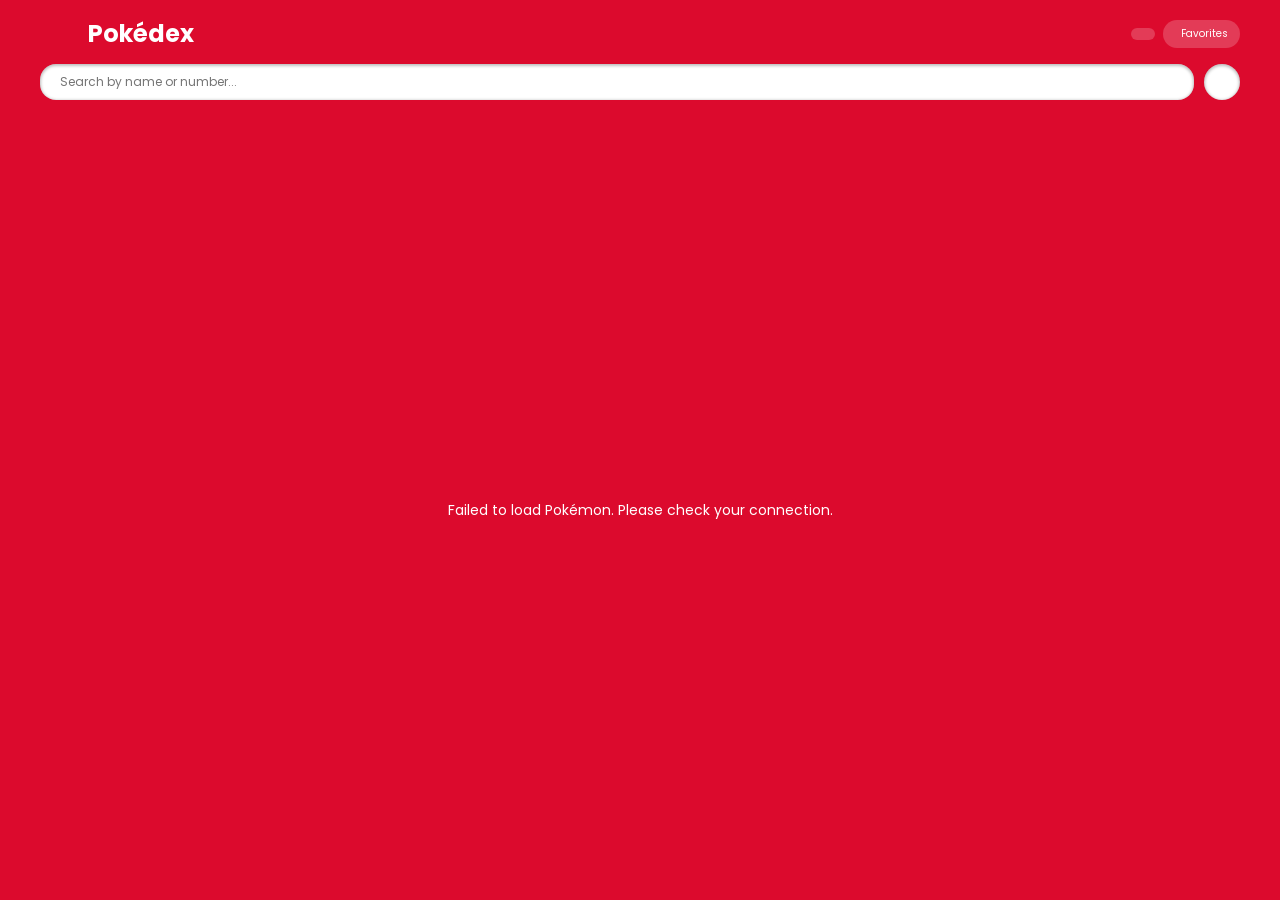
==== index.html @ ee92541a "Initial commit" ====
<!DOCTYPE html>
<html lang="en" data-theme="light">
  <head>
    <meta charset="UTF-8" />
    <meta name="viewport" content="width=device-width, initial-scale=1.0" />
    <title>Pokédex</title>
    <link rel="preconnect" href="https://fonts.googleapis.com" />
    <link href="https://fonts.googleapis.com/css2?family=Poppins:wght@400;700&display=swap" rel="stylesheet" />
    <link rel="stylesheet" href="style.css" />
    <script src="./assets/icons.js" defer></script>
    <script src="./pokemon.js" defer></script>
    <script src="./search.js" defer></script>
  </head>
  <body>
    <main class="main">
      <header class="header home">
        <div class="container">
          <div class="logo-wrapper">
            <span data-icon="pokeball" class="icon-wrap logo-icon"></span>
            <h1>Pokédex</h1>
          </div>
          <div class="header-controls">

            <!-- Dark mode -->
            <button class="theme-toggle" id="theme-toggle" aria-label="Toggle dark mode">
              <span data-icon="moon" class="icon-wrap" id="theme-icon"></span>
            </button>

            <!-- Favorites -->
             
            <button class="fav-toggle" id="fav-toggle" aria-label="Show favorites">
              <span data-icon="heart" class="icon-wrap"></span>
              <span class="fav-label">Favorites</span>
            </button>
          </div>
        </div>
        <div class="container search-container">
          <div class="search-wrap">
            <span data-icon="search" class="search-icon icon-wrap"></span>
            <input
              type="text"
              class="search-input body3-fonts"
              placeholder="Search by name or number..."
              id="search-input"
            />
            <span data-icon="cross" class="search-close-icon icon-wrap" id="search-close-icon"></span>
          </div>
          <div class="sort-wrapper">
            <div class="sort-wrap" id="sort-icon" aria-label="Sort and filter">
              <span data-icon="sorting" class="icon-wrap"></span>
            </div>
            <div class="filter-wrapper" id="filter-wrapper">
              <p class="body2-fonts filter-title">Sort & Filter</p>
              <div class="filter-wrap">
                <p class="filter-section-label">Sort by:</p>
                <div class="filter-row">
                  <input type="radio" id="number" name="sort" value="number" checked />
                  <label for="number" class="body3-fonts">Number</label>
                </div>
                <div class="filter-row">
                  <input type="radio" id="name" name="sort" value="name" />
                  <label for="name" class="body3-fonts">Name A–Z</label>
                </div>
                <div class="filter-row">
                  <input type="radio" id="name-desc" name="sort" value="name-desc" />
                  <label for="name-desc" class="body3-fonts">Name Z–A</label>
                </div>
                <p class="filter-section-label">Filter by type:</p>
                <select id="type-filter" class="type-select body3-fonts">
                  <option value="all">All Types</option>
                  <option value="normal">Normal</option>
                  <option value="fire">Fire</option>
                  <option value="water">Water</option>
                  <option value="electric">Electric</option>
                  <option value="grass">Grass</option>
                  <option value="ice">Ice</option>
                  <option value="fighting">Fighting</option>
                  <option value="poison">Poison</option>
                  <option value="ground">Ground</option>
                  <option value="flying">Flying</option>
                  <option value="psychic">Psychic</option>
                  <option value="bug">Bug</option>
                  <option value="rock">Rock</option>
                  <option value="ghost">Ghost</option>
                  <option value="dragon">Dragon</option>
                  <option value="dark">Dark</option>
                  <option value="steel">Steel</option>
                  <option value="fairy">Fairy</option>
                </select>
              </div>
            </div>
          </div>
        </div>
      </header>

      <!-- Loading spinner -->
      <div id="loading" class="loading-wrapper">
        <div class="pokeball-spinner"></div>
        <p class="body2-fonts">Loading Pokémon...</p>
      </div>

      <section class="pokemon-list" id="pokemon-list" style="display:none">
        <div class="container">
          <div class="list-wrapper" id="list-wrapper"></div>
        </div>
        <p id="not-found-message" class="not-found">No Pokémon found</p>
      </section>
    </main>
  </body>
</html>
---- style.css ----
/* ── Variables ─────────────────────────────────────────────────────────────── */
:root {
  --primary:            #dc0a2d;
  --primary-light:      #ff4d6d;

  --bg:                 #ffffff;
  --bg-secondary:       #efefef;
  --surface:            #ffffff;
  --border:             #e0e0e0;

  --text-dark:          #212121;
  --text-medium:        #666666;
  --text-light:         #ffffff;

  --shadow:             0px 1px 3px 1px rgba(0,0,0,0.2);
  --shadow-hover:       0px 3px 12px 3px rgba(0,0,0,0.2);
  --shadow-inner:       0px 1px 3px 1px rgba(0,0,0,0.25) inset;

  --radius-sm:          8px;
  --radius-md:          12px;
  --radius-lg:          16px;
  --radius-full:        9999px;

  --font:               "Poppins", sans-serif;
  --fw-regular:         400;
  --fw-bold:            700;

  --fs-headline:        24px;
  --fs-body1:           14px;
  --fs-body2:           12px;
  --fs-body3:           10px;
  --fs-caption:         8px;

  --lh-headline:        32px;
  --lh-common:          16px;
  --lh-caption:         12px;

  --transition:         0.2s ease;
}

/* Dark theme overrides */
[data-theme="dark"] {
  --bg:           #1a1a2e;
  --bg-secondary: #16213e;
  --surface:      #0f3460;
  --border:       #2a2a4a;
  --text-dark:    #e0e0e0;
  --text-medium:  #a0a0b0;
  --shadow:       0px 1px 3px 1px rgba(0,0,0,0.5);
  --shadow-inner: 0px 1px 3px 1px rgba(0,0,0,0.6) inset;
}

/* ── Reset ─────────────────────────────────────────────────────────────────── */
*, *::before, *::after { box-sizing: border-box; margin: 0; padding: 0; }

body {
  font-family: var(--font);
  background-color: var(--bg);
  color: var(--text-dark);
  min-height: 100vh;
  transition: background-color var(--transition), color var(--transition);
}

input:focus-visible { outline: 0; }
button { cursor: pointer; border: none; background: none; }

/* ── Typography ────────────────────────────────────────────────────────────── */
h1 { font-size: var(--fs-headline); line-height: var(--lh-headline); }
.body1-fonts { font-size: var(--fs-body1); line-height: var(--lh-common); }
.body2-fonts { font-size: var(--fs-body2); line-height: var(--lh-common); }
.body3-fonts { font-size: var(--fs-body3); line-height: var(--lh-common); }
.caption-fonts { font-size: var(--fs-caption); line-height: var(--lh-caption); }

/* ── Layout ────────────────────────────────────────────────────────────────── */
.main {
  min-height: 100vh;
  display: flex;
  flex-direction: column;
  align-items: center;
  background-color: var(--primary);
  transition: background-color var(--transition);
}

.container {
  width: 100%;
  padding: 0 1rem;
}

/* ── Header ────────────────────────────────────────────────────────────────── */
.header.home {
  width: 100%;
  padding: 1rem 1.5rem 0.5rem;
  display: flex;
  flex-direction: column;
  align-items: stretch;
  gap: 0.75rem;
}

.header.home .container {
  display: flex;
  align-items: center;
  justify-content: space-between;
}

.logo-wrapper {
  display: flex;
  align-items: center;
  gap: 12px;
}

.logo-wrapper h1 { color: var(--text-light); }

.logo-icon { width: 36px; height: 36px; }

.header-controls {
  display: flex;
  align-items: center;
  gap: 8px;
}

.theme-toggle,
.fav-toggle {
  display: flex;
  align-items: center;
  gap: 6px;
  background: rgba(255,255,255,0.2);
  border-radius: var(--radius-full);
  padding: 6px 12px;
  color: white;
  font-size: var(--fs-body3);
  font-family: var(--font);
  transition: background var(--transition);
}

.theme-toggle:hover,
.fav-toggle:hover { background: rgba(255,255,255,0.35); }

.fav-toggle.active { background: rgba(255,255,255,0.9); color: var(--primary); }
.fav-toggle.active svg { stroke: var(--primary); fill: var(--primary); }

.theme-toggle svg,
.fav-toggle svg { stroke: white; }
.fav-toggle.active svg { stroke: var(--primary); }

/* ── Search bar ────────────────────────────────────────────────────────────── */
.search-container {
  display: flex;
  align-items: center;
  gap: 10px;
  padding-bottom: 0.75rem;
}

.search-wrap {
  flex: 1;
  display: flex;
  align-items: center;
  gap: 8px;
  background: var(--surface);
  border-radius: var(--radius-lg);
  box-shadow: var(--shadow-inner);
  height: 36px;
  padding: 0 12px;
  position: relative;
  transition: background var(--transition);
}

.search-wrap input {
  flex: 1;
  border: none;
  background: transparent;
  font-family: var(--font);
  font-size: var(--fs-body2);
  color: var(--text-dark);
}

.search-icon { flex-shrink: 0; }

.search-close-icon {
  display: none;
  cursor: pointer;
  flex-shrink: 0;
}

/* ── Sort / Filter ─────────────────────────────────────────────────────────── */
.sort-wrapper { position: relative; }

.sort-wrap {
  width: 36px;
  height: 36px;
  background: var(--surface);
  border-radius: var(--radius-full);
  box-shadow: var(--shadow-inner);
  display: flex;
  align-items: center;
  justify-content: center;
  cursor: pointer;
  transition: background var(--transition);
}

.sort-wrap svg { stroke: var(--primary); }

.filter-wrapper {
  display: none;
  position: absolute;
  right: 0;
  top: calc(100% + 8px);
  background: var(--primary);
  border-radius: var(--radius-md);
  padding: 4px;
  min-width: 180px;
  box-shadow: var(--shadow-hover);
  z-index: 1000;
}

.filter-wrapper-open { display: block; }

.filter-title {
  color: white;
  font-weight: var(--fw-bold);
  padding: 12px 16px 8px;
}

.filter-wrap {
  background: var(--surface);
  border-radius: var(--radius-sm);
  padding: 12px 16px;
  display: flex;
  flex-direction: column;
  gap: 8px;
  transition: background var(--transition);
}

.filter-section-label {
  font-size: var(--fs-body3);
  font-weight: var(--fw-bold);
  color: var(--text-medium);
  margin-top: 4px;
}

.filter-row {
  display: flex;
  align-items: center;
  gap: 8px;
}

.filter-row input { accent-color: var(--primary); }
.filter-row label { font-size: var(--fs-body3); color: var(--text-dark); }

.type-select {
  width: 100%;
  padding: 4px 8px;
  border-radius: var(--radius-sm);
  border: 1px solid var(--border);
  background: var(--bg-secondary);
  color: var(--text-dark);
  font-family: var(--font);
  font-size: var(--fs-body3);
}

/* ── Loading spinner ───────────────────────────────────────────────────────── */
.loading-wrapper {
  flex: 1;
  display: flex;
  flex-direction: column;
  align-items: center;
  justify-content: center;
  gap: 16px;
  color: white;
}

.pokeball-spinner {
  width: 60px;
  height: 60px;
  border-radius: 50%;
  background: linear-gradient(to bottom, white 50%, var(--primary) 50%);
  border: 4px solid white;
  position: relative;
  animation: spin 1s linear infinite;
}

.pokeball-spinner::before {
  content: "";
  position: absolute;
  width: 14px;
  height: 14px;
  background: white;
  border-radius: 50%;
  border: 3px solid var(--primary);
  top: 50%;
  left: 50%;
  transform: translate(-50%, -50%);
  z-index: 1;
}

.pokeball-spinner::after {
  content: "";
  position: absolute;
  width: 100%;
  height: 4px;
  background: white;
  top: 50%;
  left: 0;
  transform: translateY(-50%);
}

@keyframes spin { to { transform: rotate(360deg); } }

.error-msg {
  color: white;
  font-size: var(--fs-body1);
  text-align: center;
  padding: 2rem;
}

/* ── Pokémon list ──────────────────────────────────────────────────────────── */
.pokemon-list {
  width: 100%;
  flex: 1;
  background: var(--bg);
  border-radius: var(--radius-md) var(--radius-md) 0 0;
  overflow-y: auto;
  padding: 1rem 1.5rem;
  transition: background var(--transition);
}

.list-wrapper {
  display: flex;
  flex-wrap: wrap;
  justify-content: center;
  gap: 12px;
  width: 100%;
  margin: 0 auto;
}

/* ── Pokémon card ──────────────────────────────────────────────────────────── */
.list-item {
  width: 140px;
  background: var(--surface);
  border-radius: var(--radius-sm);
  box-shadow: var(--shadow);
  cursor: pointer;
  transition: transform var(--transition), box-shadow var(--transition), background var(--transition);
  position: relative;
  overflow: hidden;
}

.list-item:hover {
  transform: translateY(-4px);
  box-shadow: var(--shadow-hover);
}

.list-item .number-wrap {
  display: flex;
  justify-content: space-between;
  align-items: center;
  padding: 4px 8px 0;
  color: var(--text-medium);
}

.list-item .img-wrap {
  width: 80px;
  height: 80px;
  margin: 4px auto;
}

.list-item .img-wrap img {
  width: 100%;
  height: 100%;
  object-fit: contain;
}

.list-item .name-wrap {
  background: var(--bg-secondary);
  border-radius: 0 0 var(--radius-sm) var(--radius-sm);
  padding: 20px 8px 6px;
  margin-top: -14px;
  text-align: center;
  transition: background var(--transition);
}

.list-item .name-wrap p {
  text-transform: capitalize;
  color: var(--text-dark);
}

/* Favorite button on card */
.fav-btn {
  background: none;
  border: none;
  padding: 2px;
  cursor: pointer;
  line-height: 0;
}

.fav-btn svg {
  fill: none;
  stroke: var(--text-medium);
  transition: fill var(--transition), stroke var(--transition);
}

.fav-btn.active svg {
  fill: #e74c3c;
  stroke: #e74c3c;
}

/* ── Not found ─────────────────────────────────────────────────────────────── */
.not-found {
  display: none;
  text-align: center;
  padding: 3rem;
  font-size: var(--fs-body1);
  color: var(--text-medium);
}

/* ── Detail page ───────────────────────────────────────────────────────────── */
.detail-main.main {
  min-height: 100vh;
  height: auto;
  background-color: transparent;
  position: relative;
}

.detail-main .header {
  padding: 20px 20px 24px;
  position: relative;
  z-index: 2;
  width: 100%;
}

.detail-main .header-wrapper {
  display: flex;
  align-items: center;
  justify-content: space-between;
  gap: 15px;
}

.detail-main .header-wrap {
  display: flex;
  align-items: center;
  gap: 8px;
}

.detail-main .back-btn-wrap { max-height: 32px; }

.detail-main .back-btn-wrap svg,
.detail-main .header-wrapper p,
.detail-main .header-wrapper h1 {
  stroke: white;
  color: white;
}

.detail-main .pokemon-id-wrap p { font-weight: var(--fw-bold); }

.featured-img {
  position: relative;
  display: flex;
  justify-content: center;
  align-items: center;
  padding: 0 3rem;
}

.detail-img-wrapper {
  width: 200px;
  height: 200px;
  position: relative;
  z-index: 3;
}

.detail-img-wrapper img { width: 100%; height: 100%; object-fit: contain; }

.featured-img a.arrow {
  position: absolute;
  top: 50%;
  transform: translateY(-50%);
  z-index: 999;
  display: inline-flex;
}

.featured-img a.arrow.left-arrow  { left: 0; }
.featured-img a.arrow.right-arrow { right: 0; }
.featured-img a.arrow.hidden      { display: none; }

.detail-card-detail-wrapper {
  background: var(--surface);
  border-radius: var(--radius-sm);
  box-shadow: var(--shadow-inner);
  padding: 56px 20px 20px;
  margin-top: -50px;
  display: flex;
  flex-direction: column;
  gap: 8px;
  position: relative;
  z-index: 2;
  width: 100%;
  transition: background var(--transition);
}

.power-wrapper {
  display: flex;
  justify-content: center;
  flex-wrap: wrap;
  gap: 16px;
}

.power-wrapper > p {
  border-radius: 10px;
  padding: 2px 8px;
  font-weight: var(--fw-bold);
  color: white;
  text-transform: capitalize;
}

.about-text {
  font-weight: var(--fw-bold);
  text-align: center;
  color: var(--text-dark);
}

.pokemon-detail-wrapper {
  display: flex;
  align-items: flex-end;
  min-height: 76px;
}

.pokemon-detail-wrap {
  flex: 1;
  text-align: center;
  position: relative;
}

.pokemon-detail-wrap::before {
  content: "";
  background: var(--border);
  width: 1px;
  height: 100%;
  position: absolute;
  right: 0;
  top: 0;
}

.pokemon-detail-wrap:last-child::before { display: none; }

.pokemon-detail {
  display: flex;
  justify-content: center;
  align-items: center;
  padding: 8px 20px;
  gap: 8px;
}

.pokemon-detail.move {
  flex-direction: column;
  gap: 0;
  padding: 8px 5px;
}

.pokemon-detail.move p {
  text-transform: capitalize;
  word-break: break-all;
  color: var(--text-dark);
}

.pokemon-detail-wrap > .caption-fonts { color: var(--text-medium); }

.pokemon-detail-wrap .straighten svg { transform: rotate(90deg); }

.pokemon-description {
  color: var(--text-dark);
  text-align: center;
  line-height: 1.6;
}

.stats-wrapper {
  display: flex;
  flex-direction: column;
  gap: 6px;
  width: 100%;
  max-width: 320px;
  margin: 0 auto;
}

.stats-wrap {
  display: flex;
  align-items: center;
  gap: 4px;
}

.stats-wrap p {
  color: var(--text-dark);
  min-width: 19px;
}

.stats-wrap p.stats {
  text-align: right;
  padding-right: 8px;
  min-width: 35px;
  border-right: 1px solid var(--border);
  font-weight: var(--fw-bold);
}

.stats-wrap .progress-bar {
  flex: 1;
  border-radius: 4px;
  height: 4px;
}

.stats-wrap .progress-bar::-webkit-progress-bar  { border-radius: 4px; }
.stats-wrap .progress-bar::-webkit-progress-value { border-radius: 4px; }

.detail-bg {
  position: absolute;
  z-index: 1;
  right: 8px;
  top: 8px;
  opacity: 0.1;
  width: 200px;
  height: 200px;
}

/* ── Icon utility ──────────────────────────────────────────────────────────── */
.icon-wrap {
  display: inline-flex;
  align-items: center;
  justify-content: center;
}

/* ── Responsive ────────────────────────────────────────────────────────────── */

/* Tablet */
@media (max-width: 768px) {
  .list-item { width: 120px; }
  .list-item .img-wrap { width: 68px; height: 68px; }
  .detail-img-wrapper { width: 160px; height: 160px; }
}

/* Mobile */
@media (max-width: 480px) {
  .header.home { padding: 0.75rem 0.75rem 0.5rem; }

  .logo-wrapper h1 { font-size: 18px; }

  .fav-label { display: none; }

  .theme-toggle,
  .fav-toggle { padding: 6px 8px; }

  .list-item { width: calc(50% - 10px); max-width: 160px; }

  .detail-img-wrapper { width: 140px; height: 140px; }

  .pokemon-detail { padding: 8px 8px; }

  .detail-card-detail-wrapper { padding: 48px 12px 16px; }
}

/* Large screens */
@media (min-width: 1200px) {
  .list-item { width: 160px; height: auto; }
  .list-item .img-wrap { width: 100px; height: 100px; }
}
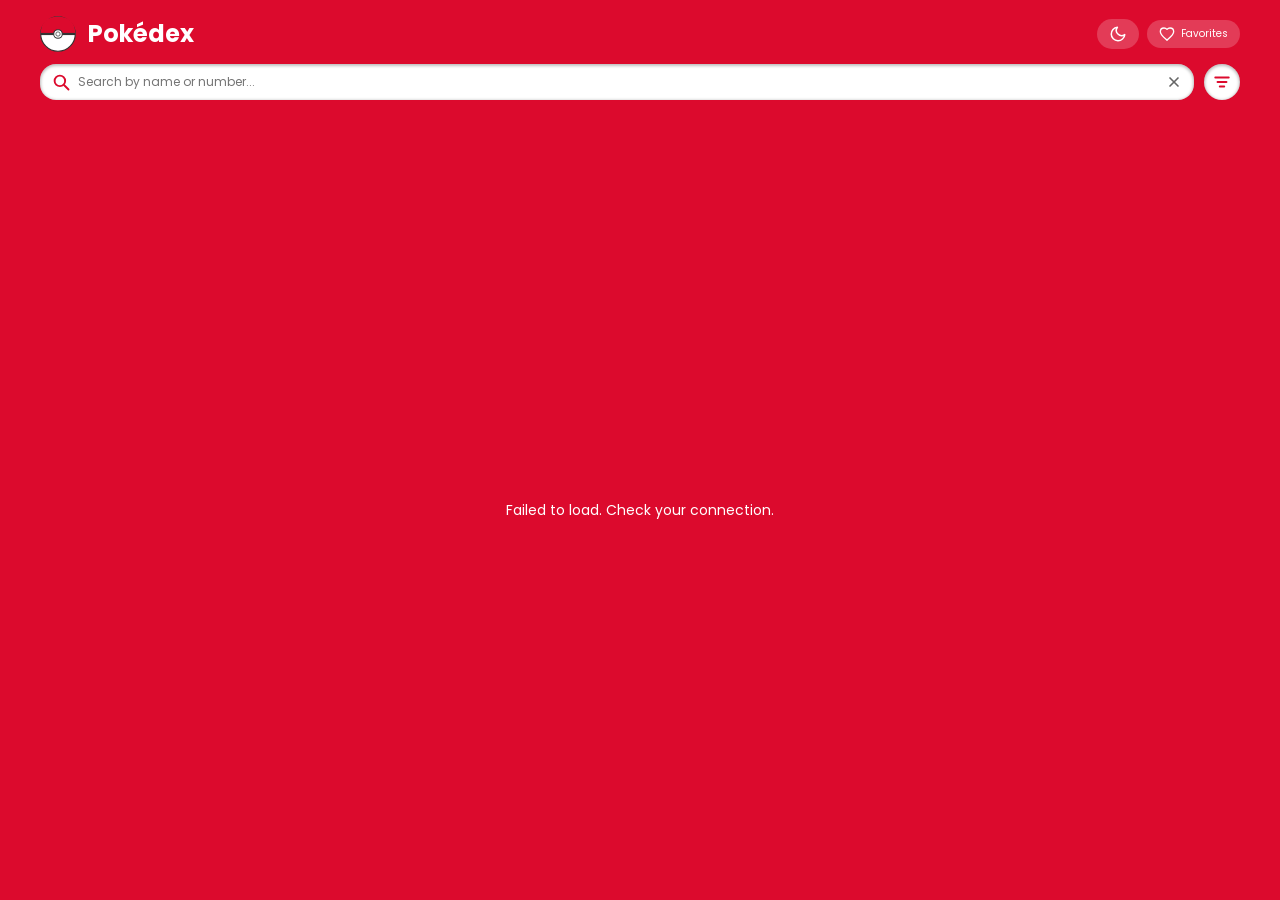
==== commit 8db6b5ef: "Edit Structure" ====
--- a/index.html
+++ b/index.html
@@ -7,7 +7,11 @@
     <link rel="preconnect" href="https://fonts.googleapis.com" />
     <link href="https://fonts.googleapis.com/css2?family=Poppins:wght@400;700&display=swap" rel="stylesheet" />
     <link rel="stylesheet" href="style.css" />
-    <script src="./assets/icons.js" defer></script>
+    <script>
+      const savedTheme = localStorage.getItem("pokeTheme") || "light";
+      document.documentElement.setAttribute("data-theme", savedTheme);
+    </script>
+    <script src="./icons.js" defer></script>
     <script src="./pokemon.js" defer></script>
     <script src="./search.js" defer></script>
   </head>
@@ -20,14 +24,9 @@
             <h1>Pokédex</h1>
           </div>
           <div class="header-controls">
-
-            <!-- Dark mode -->
             <button class="theme-toggle" id="theme-toggle" aria-label="Toggle dark mode">
               <span data-icon="moon" class="icon-wrap" id="theme-icon"></span>
             </button>
-
-            <!-- Favorites -->
-             
             <button class="fav-toggle" id="fav-toggle" aria-label="Show favorites">
               <span data-icon="heart" class="icon-wrap"></span>
               <span class="fav-label">Favorites</span>
@@ -93,7 +92,6 @@
         </div>
       </header>
 
-      <!-- Loading spinner -->
       <div id="loading" class="loading-wrapper">
         <div class="pokeball-spinner"></div>
         <p class="body2-fonts">Loading Pokémon...</p>
--- a/style.css
+++ b/style.css
@@ -1,48 +1,38 @@
-/* ── Variables ─────────────────────────────────────────────────────────────── */
 :root {
   --primary:            #dc0a2d;
   --primary-light:      #ff4d6d;
-
   --bg:                 #ffffff;
   --bg-secondary:       #efefef;
   --surface:            #ffffff;
   --border:             #e0e0e0;
-
   --text-dark:          #212121;
   --text-medium:        #666666;
   --text-light:         #ffffff;
-
   --shadow:             0px 1px 3px 1px rgba(0,0,0,0.2);
   --shadow-hover:       0px 3px 12px 3px rgba(0,0,0,0.2);
   --shadow-inner:       0px 1px 3px 1px rgba(0,0,0,0.25) inset;
-
   --radius-sm:          8px;
   --radius-md:          12px;
   --radius-lg:          16px;
   --radius-full:        9999px;
-
   --font:               "Poppins", sans-serif;
   --fw-regular:         400;
   --fw-bold:            700;
-
   --fs-headline:        24px;
   --fs-body1:           14px;
   --fs-body2:           12px;
   --fs-body3:           10px;
   --fs-caption:         8px;
-
   --lh-headline:        32px;
   --lh-common:          16px;
   --lh-caption:         12px;
-
   --transition:         0.2s ease;
 }
 
-/* Dark theme overrides */
 [data-theme="dark"] {
   --bg:           #1a1a2e;
   --bg-secondary: #16213e;
-  --surface:      #0f3460;
+  --surface:      #1e2a45;
   --border:       #2a2a4a;
   --text-dark:    #e0e0e0;
   --text-medium:  #a0a0b0;
@@ -50,8 +40,31 @@
   --shadow-inner: 0px 1px 3px 1px rgba(0,0,0,0.6) inset;
 }
 
-/* ── Reset ─────────────────────────────────────────────────────────────────── */
+[data-theme="dark"] .main { background-color: #0d0d1a; }
+[data-theme="dark"] .search-wrap { background: #1e2a45; }
+[data-theme="dark"] .search-wrap input { color: #e0e0e0; }
+[data-theme="dark"] .search-wrap input::placeholder { color: #a0a0b0; }
+[data-theme="dark"] .sort-wrap { background: #1e2a45; }
+[data-theme="dark"] .filter-wrap { background: #1e2a45; }
+[data-theme="dark"] .filter-row label { color: #e0e0e0; }
+[data-theme="dark"] .type-select { background: #16213e; color: #e0e0e0; border-color: #2a2a4a; }
+[data-theme="dark"] .pokemon-list { background: #1a1a2e; }
+[data-theme="dark"] .list-item { background: #1e2a45; }
+[data-theme="dark"] .list-item .name-wrap { background: #16213e; }
+[data-theme="dark"] .list-item .name-wrap p { color: #e0e0e0; }
+[data-theme="dark"] .detail-card-detail-wrapper { background: #1e2a45; }
+[data-theme="dark"] .about-text,
+[data-theme="dark"] .pokemon-description,
+[data-theme="dark"] .pokemon-detail.move p,
+[data-theme="dark"] .stats-wrap p { color: #e0e0e0; }
+[data-theme="dark"] .pokemon-detail-wrap::before { background: #2a2a4a; }
+[data-theme="dark"] .stats-wrap p.stats { border-right-color: #2a2a4a; }
+
 *, *::before, *::after { box-sizing: border-box; margin: 0; padding: 0; }
+
+html {
+  transition: background-color 0.2s ease, color 0.2s ease;
+}
 
 body {
   font-family: var(--font);
@@ -64,14 +77,12 @@
 input:focus-visible { outline: 0; }
 button { cursor: pointer; border: none; background: none; }
 
-/* ── Typography ────────────────────────────────────────────────────────────── */
 h1 { font-size: var(--fs-headline); line-height: var(--lh-headline); }
 .body1-fonts { font-size: var(--fs-body1); line-height: var(--lh-common); }
 .body2-fonts { font-size: var(--fs-body2); line-height: var(--lh-common); }
 .body3-fonts { font-size: var(--fs-body3); line-height: var(--lh-common); }
 .caption-fonts { font-size: var(--fs-caption); line-height: var(--lh-caption); }
 
-/* ── Layout ────────────────────────────────────────────────────────────────── */
 .main {
   min-height: 100vh;
   display: flex;
@@ -86,7 +97,6 @@
   padding: 0 1rem;
 }
 
-/* ── Header ────────────────────────────────────────────────────────────────── */
 .header.home {
   width: 100%;
   padding: 1rem 1.5rem 0.5rem;
@@ -109,7 +119,6 @@
 }
 
 .logo-wrapper h1 { color: var(--text-light); }
-
 .logo-icon { width: 36px; height: 36px; }
 
 .header-controls {
@@ -137,12 +146,9 @@
 
 .fav-toggle.active { background: rgba(255,255,255,0.9); color: var(--primary); }
 .fav-toggle.active svg { stroke: var(--primary); fill: var(--primary); }
-
-.theme-toggle svg,
-.fav-toggle svg { stroke: white; }
+.theme-toggle svg, .fav-toggle svg { stroke: white; }
 .fav-toggle.active svg { stroke: var(--primary); }
 
-/* ── Search bar ────────────────────────────────────────────────────────────── */
 .search-container {
   display: flex;
   align-items: center;
@@ -181,7 +187,6 @@
   flex-shrink: 0;
 }
 
-/* ── Sort / Filter ─────────────────────────────────────────────────────────── */
 .sort-wrapper { position: relative; }
 
 .sort-wrap {
@@ -257,7 +262,6 @@
   font-size: var(--fs-body3);
 }
 
-/* ── Loading spinner ───────────────────────────────────────────────────────── */
 .loading-wrapper {
   flex: 1;
   display: flex;
@@ -312,7 +316,6 @@
   padding: 2rem;
 }
 
-/* ── Pokémon list ──────────────────────────────────────────────────────────── */
 .pokemon-list {
   width: 100%;
   flex: 1;
@@ -332,7 +335,6 @@
   margin: 0 auto;
 }
 
-/* ── Pokémon card ──────────────────────────────────────────────────────────── */
 .list-item {
   width: 140px;
   background: var(--surface);
@@ -383,7 +385,6 @@
   color: var(--text-dark);
 }
 
-/* Favorite button on card */
 .fav-btn {
   background: none;
   border: none;
@@ -403,7 +404,6 @@
   stroke: #e74c3c;
 }
 
-/* ── Not found ─────────────────────────────────────────────────────────────── */
 .not-found {
   display: none;
   text-align: center;
@@ -412,7 +412,6 @@
   color: var(--text-medium);
 }
 
-/* ── Detail page ───────────────────────────────────────────────────────────── */
 .detail-main.main {
   min-height: 100vh;
   height: auto;
@@ -432,6 +431,20 @@
   align-items: center;
   justify-content: space-between;
   gap: 15px;
+  position: relative;
+}
+
+.detail-main .name-wrap {
+  position: absolute;
+  left: 50%;
+  transform: translateX(-50%);
+  text-align: center;
+}
+
+.detail-main .name-wrap .name {
+  color: white;
+  text-transform: capitalize;
+  white-space: nowrap;
 }
 
 .detail-main .header-wrap {
@@ -561,7 +574,6 @@
 }
 
 .pokemon-detail-wrap > .caption-fonts { color: var(--text-medium); }
-
 .pokemon-detail-wrap .straighten svg { transform: rotate(90deg); }
 
 .pokemon-description {
@@ -617,43 +629,29 @@
   height: 200px;
 }
 
-/* ── Icon utility ──────────────────────────────────────────────────────────── */
 .icon-wrap {
   display: inline-flex;
   align-items: center;
   justify-content: center;
 }
 
-/* ── Responsive ────────────────────────────────────────────────────────────── */
-
-/* Tablet */
 @media (max-width: 768px) {
   .list-item { width: 120px; }
   .list-item .img-wrap { width: 68px; height: 68px; }
   .detail-img-wrapper { width: 160px; height: 160px; }
 }
 
-/* Mobile */
 @media (max-width: 480px) {
   .header.home { padding: 0.75rem 0.75rem 0.5rem; }
-
   .logo-wrapper h1 { font-size: 18px; }
-
   .fav-label { display: none; }
-
-  .theme-toggle,
-  .fav-toggle { padding: 6px 8px; }
-
+  .theme-toggle, .fav-toggle { padding: 6px 8px; }
   .list-item { width: calc(50% - 10px); max-width: 160px; }
-
   .detail-img-wrapper { width: 140px; height: 140px; }
-
   .pokemon-detail { padding: 8px 8px; }
-
   .detail-card-detail-wrapper { padding: 48px 12px 16px; }
 }
 
-/* Large screens */
 @media (min-width: 1200px) {
   .list-item { width: 160px; height: auto; }
   .list-item .img-wrap { width: 100px; height: 100px; }
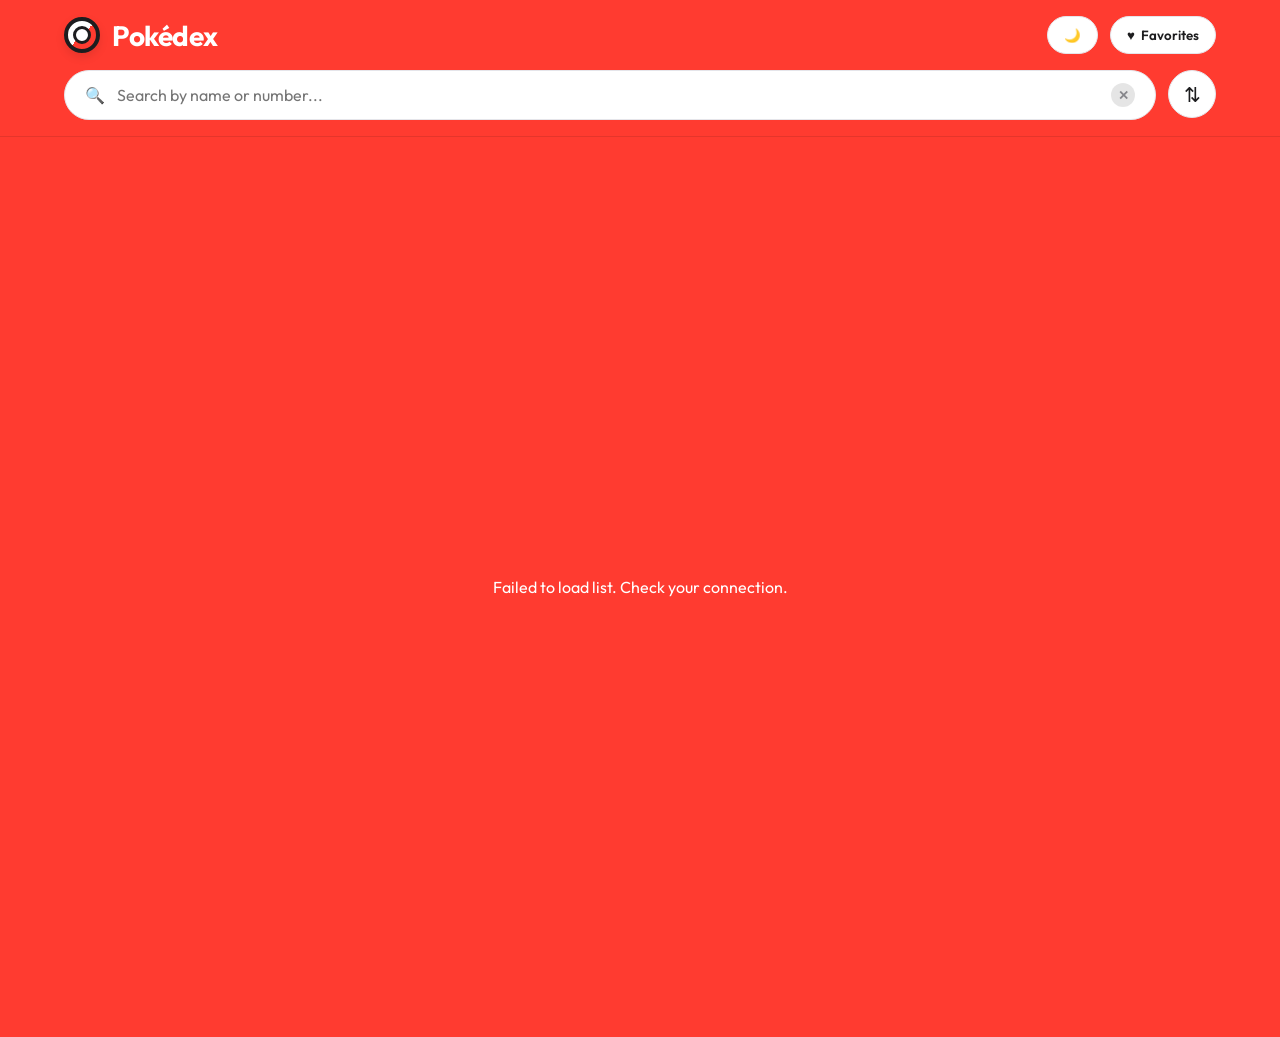
==== commit 23b2dba2: "Final Changes" ====
--- a/index.html
+++ b/index.html
@@ -1,108 +1,104 @@
 <!DOCTYPE html>
 <html lang="en" data-theme="light">
-  <head>
-    <meta charset="UTF-8" />
-    <meta name="viewport" content="width=device-width, initial-scale=1.0" />
-    <title>Pokédex</title>
-    <link rel="preconnect" href="https://fonts.googleapis.com" />
-    <link href="https://fonts.googleapis.com/css2?family=Poppins:wght@400;700&display=swap" rel="stylesheet" />
-    <link rel="stylesheet" href="style.css" />
-    <script>
-      const savedTheme = localStorage.getItem("pokeTheme") || "light";
-      document.documentElement.setAttribute("data-theme", savedTheme);
-    </script>
-    <script src="./icons.js" defer></script>
-    <script src="./pokemon.js" defer></script>
-    <script src="./search.js" defer></script>
-  </head>
-  <body>
-    <main class="main">
-      <header class="header home">
-        <div class="container">
-          <div class="logo-wrapper">
-            <span data-icon="pokeball" class="icon-wrap logo-icon"></span>
-            <h1>Pokédex</h1>
-          </div>
-          <div class="header-controls">
-            <button class="theme-toggle" id="theme-toggle" aria-label="Toggle dark mode">
-              <span data-icon="moon" class="icon-wrap" id="theme-icon"></span>
-            </button>
-            <button class="fav-toggle" id="fav-toggle" aria-label="Show favorites">
-              <span data-icon="heart" class="icon-wrap"></span>
-              <span class="fav-label">Favorites</span>
-            </button>
-          </div>
+<head>
+  <meta charset="UTF-8">
+  <meta name="viewport" content="width=device-width, initial-scale=1.0">
+  <meta name="description" content="Explore the ultimate premium Pokédex built with Vanilla HTML, CSS, and JS. Discover your favorite Pokémon today!">
+  <title>Pokédex Explorer</title>
+  <link href="https://fonts.googleapis.com/css2?family=Poppins:wght@400;700&display=swap" rel="stylesheet">
+  <link rel="stylesheet" href="style.css">
+  <script>
+    const saved = localStorage.getItem("pokeTheme") || "light";
+    document.documentElement.setAttribute("data-theme", saved);
+  </script>
+</head>
+<body>
+
+  <header>
+    <div class="top-row">
+      <div class="logo-wrapper">
+        <div class="pokeball-logo"></div>
+        <h1>Pokédex</h1>
+      </div>
+      <div class="header-buttons">
+        <button class="theme-btn" id="theme-toggle">
+          <span id="theme-icon">🌙</span>
+        </button>
+        <button class="fav-btn-header" id="fav-toggle">
+          ♥ <span class="fav-label">Favorites</span>
+        </button>
+      </div>
+    </div>
+
+    <div class="search-row" style="position: relative;">
+      <div class="search-wrap">
+        <span>🔍</span>
+        <input type="text" placeholder="Search by name or number..." id="search-input">
+        <button class="clear-btn" id="search-clear-icon">✕</button>
+      </div>
+      <div class="sort-wrap" id="sort-icon">⇅</div>
+      <div class="filter-panel" id="filter-wrapper">
+        <p>Sort & Filter</p>
+        <div class="radio-row">
+          <input type="radio" id="number" name="sort" value="number" checked>
+          <label for="number">Number Ascending</label>
         </div>
-        <div class="container search-container">
-          <div class="search-wrap">
-            <span data-icon="search" class="search-icon icon-wrap"></span>
-            <input
-              type="text"
-              class="search-input body3-fonts"
-              placeholder="Search by name or number..."
-              id="search-input"
-            />
-            <span data-icon="cross" class="search-close-icon icon-wrap" id="search-close-icon"></span>
-          </div>
-          <div class="sort-wrapper">
-            <div class="sort-wrap" id="sort-icon" aria-label="Sort and filter">
-              <span data-icon="sorting" class="icon-wrap"></span>
-            </div>
-            <div class="filter-wrapper" id="filter-wrapper">
-              <p class="body2-fonts filter-title">Sort & Filter</p>
-              <div class="filter-wrap">
-                <p class="filter-section-label">Sort by:</p>
-                <div class="filter-row">
-                  <input type="radio" id="number" name="sort" value="number" checked />
-                  <label for="number" class="body3-fonts">Number</label>
-                </div>
-                <div class="filter-row">
-                  <input type="radio" id="name" name="sort" value="name" />
-                  <label for="name" class="body3-fonts">Name A–Z</label>
-                </div>
-                <div class="filter-row">
-                  <input type="radio" id="name-desc" name="sort" value="name-desc" />
-                  <label for="name-desc" class="body3-fonts">Name Z–A</label>
-                </div>
-                <p class="filter-section-label">Filter by type:</p>
-                <select id="type-filter" class="type-select body3-fonts">
-                  <option value="all">All Types</option>
-                  <option value="normal">Normal</option>
-                  <option value="fire">Fire</option>
-                  <option value="water">Water</option>
-                  <option value="electric">Electric</option>
-                  <option value="grass">Grass</option>
-                  <option value="ice">Ice</option>
-                  <option value="fighting">Fighting</option>
-                  <option value="poison">Poison</option>
-                  <option value="ground">Ground</option>
-                  <option value="flying">Flying</option>
-                  <option value="psychic">Psychic</option>
-                  <option value="bug">Bug</option>
-                  <option value="rock">Rock</option>
-                  <option value="ghost">Ghost</option>
-                  <option value="dragon">Dragon</option>
-                  <option value="dark">Dark</option>
-                  <option value="steel">Steel</option>
-                  <option value="fairy">Fairy</option>
-                </select>
-              </div>
-            </div>
-          </div>
+        <div class="radio-row">
+          <input type="radio" id="name" name="sort" value="name">
+          <label for="name">Name A–Z</label>
         </div>
-      </header>
+        <div class="radio-row">
+          <input type="radio" id="name-desc" name="sort" value="name-desc">
+          <label for="name-desc">Name Z–A</label>
+        </div>
+        <p style="margin-top: 10px;">Filter by type:</p>
+        <select id="type-filter" class="type-select">
+          <option value="all">All Types</option>
+          <option value="normal">Normal</option>
+          <option value="fire">Fire</option>
+          <option value="water">Water</option>
+          <option value="electric">Electric</option>
+          <option value="grass">Grass</option>
+          <option value="ice">Ice</option>
+          <option value="fighting">Fighting</option>
+          <option value="poison">Poison</option>
+          <option value="ground">Ground</option>
+          <option value="flying">Flying</option>
+          <option value="psychic">Psychic</option>
+          <option value="bug">Bug</option>
+          <option value="rock">Rock</option>
+          <option value="ghost">Ghost</option>
+          <option value="dragon">Dragon</option>
+          <option value="dark">Dark</option>
+          <option value="steel">Steel</option>
+          <option value="fairy">Fairy</option>
+        </select>
+      </div>
+    </div>
+  </header>
 
-      <div id="loading" class="loading-wrapper">
-        <div class="pokeball-spinner"></div>
-        <p class="body2-fonts">Loading Pokémon...</p>
+  <main>
+    <div id="loading" class="loading-wrapper">
+      <div class="pokeball-spinner"></div>
+      <p>Loading Pokémon...</p>
+    </div>
+
+    <div id="featured-section" class="featured-wrapper" style="display: none;">
+      <div class="featured-container">
+        <div class="featured-img-wrap">
+          <img id="featured-img" src="" alt="">
+        </div>
+        <h2 id="featured-name" class="featured-name"></h2>
       </div>
+    </div>
 
-      <section class="pokemon-list" id="pokemon-list" style="display:none">
-        <div class="container">
-          <div class="list-wrapper" id="list-wrapper"></div>
-        </div>
-        <p id="not-found-message" class="not-found">No Pokémon found</p>
-      </section>
-    </main>
-  </body>
+    <div class="pokemon-list" id="pokemon-list" style="display: none;">
+      <div class="list-wrapper" id="list-wrapper"></div>
+      <p id="not-found-message" class="not-found" style="display: none;">No Pokémon found</p>
+    </div>
+  </main>
+
+  <script src="pokemon.js"></script>
+  <script src="search.js"></script>
+</body>
 </html>
--- a/style.css
+++ b/style.css
@@ -1,658 +1,528 @@
+@import url('https://fonts.googleapis.com/css2?family=Outfit:wght@300;400;600;700&family=Poppins:wght@400;600;700&display=swap');
+
 :root {
-  --primary:            #dc0a2d;
-  --primary-light:      #ff4d6d;
-  --bg:                 #ffffff;
-  --bg-secondary:       #efefef;
-  --surface:            #ffffff;
-  --border:             #e0e0e0;
-  --text-dark:          #212121;
-  --text-medium:        #666666;
-  --text-light:         #ffffff;
-  --shadow:             0px 1px 3px 1px rgba(0,0,0,0.2);
-  --shadow-hover:       0px 3px 12px 3px rgba(0,0,0,0.2);
-  --shadow-inner:       0px 1px 3px 1px rgba(0,0,0,0.25) inset;
-  --radius-sm:          8px;
-  --radius-md:          12px;
-  --radius-lg:          16px;
-  --radius-full:        9999px;
-  --font:               "Poppins", sans-serif;
-  --fw-regular:         400;
-  --fw-bold:            700;
-  --fs-headline:        24px;
-  --fs-body1:           14px;
-  --fs-body2:           12px;
-  --fs-body3:           10px;
-  --fs-caption:         8px;
-  --lh-headline:        32px;
-  --lh-common:          16px;
-  --lh-caption:         12px;
-  --transition:         0.2s ease;
+  --bg-primary: #f0f2f5;
+  --bg-secondary: #ffffff;
+  --bg-glass: rgba(255, 255, 255, 0.85);
+  --text-main: #1d1d1f;
+  --text-muted: #86868b;
+  --accent: #ff3b30;
+  --accent-hover: #e03228;
+  --card-shadow: 0 4px 20px rgba(0, 0, 0, 0.05);
+  --card-shadow-hover: 0 12px 30px rgba(0, 0, 0, 0.1);
+  --border-color: #e5e5ea;
+  --radius-lg: 24px;
+  --radius-md: 16px;
+  --radius-sm: 12px;
+  --transition: all 0.3s cubic-bezier(0.25, 0.8, 0.25, 1);
 }
 
 [data-theme="dark"] {
-  --bg:           #1a1a2e;
-  --bg-secondary: #16213e;
-  --surface:      #1e2a45;
-  --border:       #2a2a4a;
-  --text-dark:    #e0e0e0;
-  --text-medium:  #a0a0b0;
-  --shadow:       0px 1px 3px 1px rgba(0,0,0,0.5);
-  --shadow-inner: 0px 1px 3px 1px rgba(0,0,0,0.6) inset;
-}
-
-[data-theme="dark"] .main { background-color: #0d0d1a; }
-[data-theme="dark"] .search-wrap { background: #1e2a45; }
-[data-theme="dark"] .search-wrap input { color: #e0e0e0; }
-[data-theme="dark"] .search-wrap input::placeholder { color: #a0a0b0; }
-[data-theme="dark"] .sort-wrap { background: #1e2a45; }
-[data-theme="dark"] .filter-wrap { background: #1e2a45; }
-[data-theme="dark"] .filter-row label { color: #e0e0e0; }
-[data-theme="dark"] .type-select { background: #16213e; color: #e0e0e0; border-color: #2a2a4a; }
-[data-theme="dark"] .pokemon-list { background: #1a1a2e; }
-[data-theme="dark"] .list-item { background: #1e2a45; }
-[data-theme="dark"] .list-item .name-wrap { background: #16213e; }
-[data-theme="dark"] .list-item .name-wrap p { color: #e0e0e0; }
-[data-theme="dark"] .detail-card-detail-wrapper { background: #1e2a45; }
-[data-theme="dark"] .about-text,
-[data-theme="dark"] .pokemon-description,
-[data-theme="dark"] .pokemon-detail.move p,
-[data-theme="dark"] .stats-wrap p { color: #e0e0e0; }
-[data-theme="dark"] .pokemon-detail-wrap::before { background: #2a2a4a; }
-[data-theme="dark"] .stats-wrap p.stats { border-right-color: #2a2a4a; }
-
-*, *::before, *::after { box-sizing: border-box; margin: 0; padding: 0; }
-
-html {
-  transition: background-color 0.2s ease, color 0.2s ease;
+  --bg-primary: #000000;
+  --bg-secondary: #1c1c1e;
+  --bg-glass: rgba(28, 28, 30, 0.85);
+  --text-main: #f5f5f7;
+  --text-muted: #86868b;
+  --accent: #ff453a;
+  --accent-hover: #ff574e;
+  --card-shadow: 0 4px 20px rgba(0, 0, 0, 0.3);
+  --card-shadow-hover: 0 12px 30px rgba(255, 69, 58, 0.15);
+  --border-color: #38383a;
+}
+
+* {
+  margin: 0;
+  padding: 0;
+  box-sizing: border-box;
 }
 
 body {
-  font-family: var(--font);
-  background-color: var(--bg);
-  color: var(--text-dark);
-  min-height: 100vh;
-  transition: background-color var(--transition), color var(--transition);
-}
-
-input:focus-visible { outline: 0; }
-button { cursor: pointer; border: none; background: none; }
-
-h1 { font-size: var(--fs-headline); line-height: var(--lh-headline); }
-.body1-fonts { font-size: var(--fs-body1); line-height: var(--lh-common); }
-.body2-fonts { font-size: var(--fs-body2); line-height: var(--lh-common); }
-.body3-fonts { font-size: var(--fs-body3); line-height: var(--lh-common); }
-.caption-fonts { font-size: var(--fs-caption); line-height: var(--lh-caption); }
-
-.main {
-  min-height: 100vh;
-  display: flex;
-  flex-direction: column;
-  align-items: center;
-  background-color: var(--primary);
-  transition: background-color var(--transition);
-}
-
-.container {
-  width: 100%;
-  padding: 0 1rem;
-}
-
-.header.home {
-  width: 100%;
-  padding: 1rem 1.5rem 0.5rem;
-  display: flex;
-  flex-direction: column;
-  align-items: stretch;
-  gap: 0.75rem;
-}
-
-.header.home .container {
-  display: flex;
-  align-items: center;
+  font-family: 'Outfit', 'Poppins', sans-serif;
+  background-color: var(--bg-primary);
+  color: var(--text-main);
+  transition: var(--transition);
+  -webkit-font-smoothing: antialiased;
+}
+
+/* Header */
+header {
+  position: sticky;
+  top: 0;
+  z-index: 100;
+  background: var(--accent);
+  border-bottom: 1px solid rgba(0,0,0,0.1);
+  padding: 16px 5%;
+  transition: var(--transition);
+}
+
+.top-row {
+  display: flex;
   justify-content: space-between;
+  align-items: center;
+  margin-bottom: 16px;
 }
 
 .logo-wrapper {
   display: flex;
   align-items: center;
   gap: 12px;
-}
-
-.logo-wrapper h1 { color: var(--text-light); }
-.logo-icon { width: 36px; height: 36px; }
-
-.header-controls {
-  display: flex;
-  align-items: center;
-  gap: 8px;
-}
-
-.theme-toggle,
-.fav-toggle {
+  cursor: pointer;
+}
+
+.pokeball-logo {
+  width: 36px;
+  height: 36px;
+  border-radius: 50%;
+  background: linear-gradient(135deg, #fff 50%, var(--accent) 50%);
+  border: 4px solid var(--text-main);
+  position: relative;
+  box-shadow: 0 4px 10px rgba(0,0,0,0.1);
+  animation: spin 6s infinite linear;
+}
+.pokeball-logo::after {
+  content: "";
+  position: absolute;
+  width: 12px;
+  height: 12px;
+  background: #fff;
+  border: 3px solid var(--text-main);
+  border-radius: 50%;
+  top: 50%; left: 50%;
+  transform: translate(-50%, -50%);
+}
+
+.logo-wrapper h1 {
+  font-size: 28px;
+  font-weight: 700;
+  letter-spacing: -0.5px;
+  color: white;
+}
+
+.header-buttons {
+  display: flex;
+  gap: 12px;
+}
+
+.theme-btn, .fav-btn-header {
+  background: var(--bg-secondary);
+  color: var(--text-main);
+  border: 1px solid var(--border-color);
+  padding: 10px 16px;
+  border-radius: 30px;
+  cursor: pointer;
+  font-weight: 600;
   display: flex;
   align-items: center;
   gap: 6px;
-  background: rgba(255,255,255,0.2);
-  border-radius: var(--radius-full);
-  padding: 6px 12px;
-  color: white;
-  font-size: var(--fs-body3);
-  font-family: var(--font);
-  transition: background var(--transition);
-}
-
-.theme-toggle:hover,
-.fav-toggle:hover { background: rgba(255,255,255,0.35); }
-
-.fav-toggle.active { background: rgba(255,255,255,0.9); color: var(--primary); }
-.fav-toggle.active svg { stroke: var(--primary); fill: var(--primary); }
-.theme-toggle svg, .fav-toggle svg { stroke: white; }
-.fav-toggle.active svg { stroke: var(--primary); }
-
-.search-container {
-  display: flex;
-  align-items: center;
-  gap: 10px;
-  padding-bottom: 0.75rem;
+  transition: var(--transition);
+  font-family: 'Outfit', sans-serif;
+}
+
+.theme-btn:hover, .fav-btn-header:hover {
+  transform: translateY(-2px);
+  box-shadow: var(--card-shadow);
+  border-color: var(--accent);
+}
+
+.fav-btn-header.active {
+  background: var(--accent);
+  color: #fff;
+  border-color: var(--accent);
+}
+
+/* Search Row */
+.search-row {
+  display: flex;
+  gap: 12px;
+  position: relative;
 }
 
 .search-wrap {
   flex: 1;
   display: flex;
   align-items: center;
-  gap: 8px;
-  background: var(--surface);
-  border-radius: var(--radius-lg);
-  box-shadow: var(--shadow-inner);
-  height: 36px;
-  padding: 0 12px;
-  position: relative;
-  transition: background var(--transition);
+  background: var(--bg-secondary);
+  border: 1px solid var(--border-color);
+  border-radius: 30px;
+  padding: 12px 20px;
+  transition: var(--transition);
+}
+.search-wrap:focus-within {
+  border-color: var(--accent);
+  box-shadow: 0 0 0 3px rgba(255, 69, 58, 0.2);
 }
 
 .search-wrap input {
   flex: 1;
   border: none;
-  background: transparent;
-  font-family: var(--font);
-  font-size: var(--fs-body2);
-  color: var(--text-dark);
-}
-
-.search-icon { flex-shrink: 0; }
-
-.search-close-icon {
-  display: none;
-  cursor: pointer;
-  flex-shrink: 0;
-}
-
-.sort-wrapper { position: relative; }
+  background: none;
+  outline: none;
+  color: var(--text-main);
+  font-family: inherit;
+  font-size: 16px;
+  margin-left: 12px;
+}
+
+.clear-btn {
+  background: rgba(0, 0, 0, 0.1);
+  border: none;
+  color: var(--text-muted);
+  cursor: pointer;
+  font-weight: bold;
+  border-radius: 50%;
+  width: 24px;
+  height: 24px;
+}
+.clear-btn:hover { color: var(--accent); }
 
 .sort-wrap {
-  width: 36px;
-  height: 36px;
-  background: var(--surface);
-  border-radius: var(--radius-full);
-  box-shadow: var(--shadow-inner);
+  width: 48px;
+  height: 48px;
+  background: var(--bg-secondary);
+  border: 1px solid var(--border-color);
+  border-radius: 50%;
   display: flex;
   align-items: center;
   justify-content: center;
-  cursor: pointer;
-  transition: background var(--transition);
-}
-
-.sort-wrap svg { stroke: var(--primary); }
-
-.filter-wrapper {
+  font-size: 20px;
+  cursor: pointer;
+  transition: var(--transition);
+}
+.sort-wrap:hover {
+  border-color: var(--accent);
+  color: var(--accent);
+  transform: rotate(15deg);
+}
+
+/* Filter Panel */
+.filter-panel {
   display: none;
   position: absolute;
+  top: 60px;
   right: 0;
-  top: calc(100% + 8px);
-  background: var(--primary);
+  background: var(--bg-secondary);
+  border: 1px solid var(--border-color);
   border-radius: var(--radius-md);
-  padding: 4px;
-  min-width: 180px;
-  box-shadow: var(--shadow-hover);
-  z-index: 1000;
-}
-
-.filter-wrapper-open { display: block; }
-
-.filter-title {
-  color: white;
-  font-weight: var(--fw-bold);
-  padding: 12px 16px 8px;
-}
-
-.filter-wrap {
-  background: var(--surface);
-  border-radius: var(--radius-sm);
-  padding: 12px 16px;
-  display: flex;
-  flex-direction: column;
-  gap: 8px;
-  transition: background var(--transition);
-}
-
-.filter-section-label {
-  font-size: var(--fs-body3);
-  font-weight: var(--fw-bold);
-  color: var(--text-medium);
-  margin-top: 4px;
-}
-
-.filter-row {
-  display: flex;
-  align-items: center;
-  gap: 8px;
-}
-
-.filter-row input { accent-color: var(--primary); }
-.filter-row label { font-size: var(--fs-body3); color: var(--text-dark); }
-
+  padding: 20px;
+  min-width: 220px;
+  box-shadow: var(--card-shadow-hover);
+  z-index: 200;
+  backdrop-filter: blur(10px);
+}
+.filter-panel.open { display: block; animation: dropDown 0.3s cubic-bezier(0.175, 0.885, 0.32, 1.275); }
+@keyframes dropDown {
+  from { opacity: 0; transform: translateY(-10px) scale(0.95); }
+  to { opacity: 1; transform: translateY(0) scale(1); }
+}
+
+.filter-panel p { font-weight: 700; margin-bottom: 12px; color: var(--accent); text-transform: uppercase; font-size: 12px; letter-spacing: 1px;}
+.radio-row { margin-bottom: 10px; display: flex; align-items: center; gap: 8px;}
+.radio-row label { cursor: pointer; font-size: 14px;}
 .type-select {
   width: 100%;
-  padding: 4px 8px;
+  padding: 8px;
   border-radius: var(--radius-sm);
-  border: 1px solid var(--border);
+  border: 1px solid var(--border-color);
+  background: var(--bg-primary);
+  color: var(--text-main);
+  font-family: inherit;
+  outline: none;
+  cursor: pointer;
+}
+
+/* Loading */
+.loading-wrapper {
+  display: flex;
+  flex-direction: column;
+  align-items: center;
+  justify-content: center;
+  min-height: 100vh;
+  gap: 20px;
+  background: var(--accent);
+  color: white;
+}
+.pokeball-spinner {
+  width: 60px; height: 60px;
+  border: 4px solid rgba(255,255,255,0.3);
+  border-top-color: white;
+  border-radius: 50%;
+  animation: spin 1s infinite cubic-bezier(0.68, -0.55, 0.265, 1.55);
+}
+@keyframes spin { 100% { transform: rotate(360deg); } }
+
+/* Featured */
+.featured-wrapper {
+  padding: 20px 20px 60px;
+  text-align: center;
+  animation: fadeIn 0.8s ease;
+  background: var(--accent);
+}
+.featured-container {
+  display: inline-block;
+  position: relative;
+  cursor: pointer;
+}
+.featured-img-wrap {
+  width: 250px; height: 250px;
+  margin: 0 auto;
+  position: relative;
+  z-index: 2;
+  transition: var(--transition);
+}
+.featured-img-wrap img {
+  width: 100%; height: 100%;
+  object-fit: contain;
+  filter: drop-shadow(0 20px 30px rgba(0,0,0,0.2));
+  animation: float 4s ease-in-out infinite;
+}
+@keyframes float {
+  0%, 100% { transform: translateY(0); }
+  50% { transform: translateY(-15px); }
+}
+.featured-name {
+  font-size: 48px;
+  font-weight: 800;
+  text-transform: capitalize;
+  margin-top: -20px;
+  position: relative;
+  z-index: 1;
+  background: linear-gradient(180deg, #fff, transparent);
+  -webkit-background-clip: text;
+  background-clip: text;
+  color: rgba(255,255,255,0.1);
+  opacity: 0.5;
+}
+[data-theme="dark"] .featured-name { color: rgba(255,255,255,0.2); }
+
+/* List */
+.pokemon-list {
+  padding: 40px 5%;
+  background-color: var(--bg-primary);
+  border-radius: 40px 40px 0 0;
+  margin-top: -40px;
+  position: relative;
+  z-index: 10;
+  min-height: 50vh;
+}
+.list-wrapper {
+  display: grid;
+  grid-template-columns: repeat(auto-fill, minmax(200px, 1fr));
+  gap: 24px;
+}
+
+.list-item {
   background: var(--bg-secondary);
-  color: var(--text-dark);
-  font-family: var(--font);
-  font-size: var(--fs-body3);
-}
-
-.loading-wrapper {
-  flex: 1;
-  display: flex;
-  flex-direction: column;
-  align-items: center;
-  justify-content: center;
-  gap: 16px;
-  color: white;
-}
-
-.pokeball-spinner {
-  width: 60px;
-  height: 60px;
-  border-radius: 50%;
-  background: linear-gradient(to bottom, white 50%, var(--primary) 50%);
-  border: 4px solid white;
-  position: relative;
-  animation: spin 1s linear infinite;
-}
-
-.pokeball-spinner::before {
+  border-radius: var(--radius-lg);
+  padding: 20px;
+  box-shadow: var(--card-shadow);
+  text-align: center;
+  cursor: pointer;
+  position: relative;
+  overflow: hidden;
+  transition: var(--transition);
+  border: 1px solid var(--border-color);
+}
+.list-item:hover {
+  transform: translateY(-8px) scale(1.02);
+  box-shadow: var(--card-shadow-hover);
+  border-color: var(--accent);
+}
+.list-item::before {
   content: "";
   position: absolute;
-  width: 14px;
-  height: 14px;
-  background: white;
-  border-radius: 50%;
-  border: 3px solid var(--primary);
-  top: 50%;
-  left: 50%;
-  transform: translate(-50%, -50%);
-  z-index: 1;
-}
-
-.pokeball-spinner::after {
+  top: 0; left: 0; width: 100%; height: 100%;
+  background: radial-gradient(circle at top right, rgba(255,69,58,0.1), transparent 60%);
+  opacity: 0;
+  transition: var(--transition);
+}
+.list-item:hover::before { opacity: 1; }
+
+.number-wrap {
+  display: flex;
+  justify-content: space-between;
+  align-items: center;
+  font-weight: 700;
+  color: var(--text-muted);
+  font-size: 14px;
+  position: relative;
+  z-index: 2;
+}
+
+.fav-btn {
+  background: none; border: none;
+  font-size: 20px;
+  color: var(--border-color);
+  cursor: pointer;
+  transition: var(--transition);
+}
+.fav-btn:hover { transform: scale(1.2); color: #ff9999; }
+.fav-btn.active { color: var(--accent); }
+
+.img-wrap {
+  width: 120px; height: 120px;
+  margin: 10px auto;
+  position: relative;
+  z-index: 2;
+}
+.img-wrap img {
+  width: 100%; height: 100%;
+  object-fit: contain;
+  transition: var(--transition);
+}
+.list-item:hover .img-wrap img {
+  transform: scale(1.15);
+}
+
+.name-wrap {
+  position: relative; z-index: 2;
+  margin-top: 10px;
+}
+.name-wrap p {
+  font-size: 18px;
+  font-weight: 700;
+  text-transform: capitalize;
+}
+
+/* Detail Page */
+.detail-main {
+  min-height: 100vh;
+  transition: background-color 0.5s ease;
+  position: relative;
+  overflow: hidden;
+}
+.detail-main::before {
   content: "";
   position: absolute;
-  width: 100%;
-  height: 4px;
-  background: white;
-  top: 50%;
-  left: 0;
-  transform: translateY(-50%);
-}
-
-@keyframes spin { to { transform: rotate(360deg); } }
-
-.error-msg {
-  color: white;
-  font-size: var(--fs-body1);
-  text-align: center;
-  padding: 2rem;
-}
-
-.pokemon-list {
-  width: 100%;
-  flex: 1;
-  background: var(--bg);
-  border-radius: var(--radius-md) var(--radius-md) 0 0;
-  overflow-y: auto;
-  padding: 1rem 1.5rem;
-  transition: background var(--transition);
-}
-
-.list-wrapper {
-  display: flex;
-  flex-wrap: wrap;
-  justify-content: center;
-  gap: 12px;
-  width: 100%;
-  margin: 0 auto;
-}
-
-.list-item {
-  width: 140px;
-  background: var(--surface);
-  border-radius: var(--radius-sm);
-  box-shadow: var(--shadow);
-  cursor: pointer;
-  transition: transform var(--transition), box-shadow var(--transition), background var(--transition);
-  position: relative;
-  overflow: hidden;
-}
-
-.list-item:hover {
-  transform: translateY(-4px);
-  box-shadow: var(--shadow-hover);
-}
-
-.list-item .number-wrap {
+  top: -10vw; right: -10vw;
+  width: 40vw; height: 40vw;
+  background: rgba(255,255,255,0.2);
+  filter: blur(80px);
+  border-radius: 50%;
+  z-index: 0;
+}
+
+.detail-header {
   display: flex;
   justify-content: space-between;
-  align-items: center;
-  padding: 4px 8px 0;
-  color: var(--text-medium);
-}
-
-.list-item .img-wrap {
-  width: 80px;
-  height: 80px;
-  margin: 4px auto;
-}
-
-.list-item .img-wrap img {
-  width: 100%;
-  height: 100%;
+  padding: 30px 5%;
+  position: relative;
+  z-index: 10;
+}
+
+.back-btn {
+  color: #fff;
+  font-size: 32px;
+  text-decoration: none;
+  transition: var(--transition);
+  background: rgba(0,0,0,0.1);
+  width: 48px; height: 48px;
+  display: flex; align-items: center; justify-content: center;
+  border-radius: 50%;
+  backdrop-filter: blur(5px);
+}
+.back-btn:hover { background: rgba(0,0,0,0.2); transform: translateX(-5px); }
+
+.detail-header .name-wrap {
+  position: absolute;
+  left: 50%; top: 50%;
+  transform: translate(-50%, -50%);
+  display: flex; flex-direction: column; align-items: center;
+}
+.detail-header .name {
+  color: #fff; font-size: 36px; font-weight: 800; text-shadow: 0 4px 10px rgba(0,0,0,0.3);
+}
+.pokemon-id-wrap p { color: rgba(255,255,255,0.8); font-weight: 600; font-size: 18px; }
+
+.featured-img {
+  display: flex; justify-content: center;
+  position: relative; z-index: 15;
+  margin-top: 20px;
+}
+.detail-img-wrapper {
+  width: 300px; height: 300px;
+}
+.detail-img-wrapper img {
+  width: 100%; height: 100%;
   object-fit: contain;
-}
-
-.list-item .name-wrap {
+  filter: drop-shadow(0 20px 40px rgba(0,0,0,0.4));
+  animation: float 4s infinite ease-in-out;
+}
+
+.arrow {
+  position: absolute; top: 35%;
+  color: #fff;
+  font-size: 48px;
+  text-decoration: none;
+  opacity: 0.6;
+  transition: var(--transition);
+  z-index: 20;
+}
+.arrow:hover { opacity: 1; transform: scale(1.1); }
+.left-arrow { left: 5%; }
+.right-arrow { right: 5%; }
+
+.detail-card {
   background: var(--bg-secondary);
-  border-radius: 0 0 var(--radius-sm) var(--radius-sm);
-  padding: 20px 8px 6px;
-  margin-top: -14px;
-  text-align: center;
-  transition: background var(--transition);
-}
-
-.list-item .name-wrap p {
+  border-radius: 40px 40px 0 0;
+  padding: 60px 40px 40px;
+  margin-top: -60px;
+  position: relative; z-index: 10;
+  box-shadow: 0 -10px 40px rgba(0,0,0,0.1);
+  min-height: 50vh;
+}
+
+.power-wrapper { display: flex; justify-content: center; gap: 12px; margin-bottom: 30px; }
+.power-wrapper p {
+  padding: 8px 24px;
+  border-radius: 30px;
+  color: #fff;
+  font-weight: 700;
   text-transform: capitalize;
-  color: var(--text-dark);
-}
-
-.fav-btn {
-  background: none;
-  border: none;
-  padding: 2px;
-  cursor: pointer;
-  line-height: 0;
-}
-
-.fav-btn svg {
-  fill: none;
-  stroke: var(--text-medium);
-  transition: fill var(--transition), stroke var(--transition);
-}
-
-.fav-btn.active svg {
-  fill: #e74c3c;
-  stroke: #e74c3c;
-}
-
-.not-found {
-  display: none;
-  text-align: center;
-  padding: 3rem;
-  font-size: var(--fs-body1);
-  color: var(--text-medium);
-}
-
-.detail-main.main {
-  min-height: 100vh;
-  height: auto;
-  background-color: transparent;
-  position: relative;
-}
-
-.detail-main .header {
-  padding: 20px 20px 24px;
-  position: relative;
-  z-index: 2;
-  width: 100%;
-}
-
-.detail-main .header-wrapper {
-  display: flex;
-  align-items: center;
-  justify-content: space-between;
-  gap: 15px;
-  position: relative;
-}
-
-.detail-main .name-wrap {
-  position: absolute;
-  left: 50%;
-  transform: translateX(-50%);
-  text-align: center;
-}
-
-.detail-main .name-wrap .name {
-  color: white;
-  text-transform: capitalize;
-  white-space: nowrap;
-}
-
-.detail-main .header-wrap {
-  display: flex;
-  align-items: center;
-  gap: 8px;
-}
-
-.detail-main .back-btn-wrap { max-height: 32px; }
-
-.detail-main .back-btn-wrap svg,
-.detail-main .header-wrapper p,
-.detail-main .header-wrapper h1 {
-  stroke: white;
-  color: white;
-}
-
-.detail-main .pokemon-id-wrap p { font-weight: var(--fw-bold); }
-
-.featured-img {
-  position: relative;
-  display: flex;
-  justify-content: center;
-  align-items: center;
-  padding: 0 3rem;
-}
-
-.detail-img-wrapper {
-  width: 200px;
-  height: 200px;
-  position: relative;
-  z-index: 3;
-}
-
-.detail-img-wrapper img { width: 100%; height: 100%; object-fit: contain; }
-
-.featured-img a.arrow {
-  position: absolute;
-  top: 50%;
-  transform: translateY(-50%);
-  z-index: 999;
-  display: inline-flex;
-}
-
-.featured-img a.arrow.left-arrow  { left: 0; }
-.featured-img a.arrow.right-arrow { right: 0; }
-.featured-img a.arrow.hidden      { display: none; }
-
-.detail-card-detail-wrapper {
-  background: var(--surface);
-  border-radius: var(--radius-sm);
-  box-shadow: var(--shadow-inner);
-  padding: 56px 20px 20px;
-  margin-top: -50px;
-  display: flex;
-  flex-direction: column;
-  gap: 8px;
-  position: relative;
-  z-index: 2;
-  width: 100%;
-  transition: background var(--transition);
-}
-
-.power-wrapper {
-  display: flex;
-  justify-content: center;
-  flex-wrap: wrap;
-  gap: 16px;
-}
-
-.power-wrapper > p {
-  border-radius: 10px;
-  padding: 2px 8px;
-  font-weight: var(--fw-bold);
-  color: white;
-  text-transform: capitalize;
-}
-
-.about-text {
-  font-weight: var(--fw-bold);
-  text-align: center;
-  color: var(--text-dark);
+  box-shadow: 0 4px 10px rgba(0,0,0,0.1);
+  letter-spacing: 0.5px;
+}
+
+.about-text { font-size: 20px; font-weight: 800; text-align: center; margin-bottom: 20px; color: var(--text-main);}
+.pokemon-description {
+  text-align: center; color: var(--text-muted); line-height: 1.6; max-width: 600px; margin: 0 auto 30px;
+  font-size: 16px;
 }
 
 .pokemon-detail-wrapper {
-  display: flex;
-  align-items: flex-end;
-  min-height: 76px;
-}
-
-.pokemon-detail-wrap {
-  flex: 1;
-  text-align: center;
-  position: relative;
-}
-
-.pokemon-detail-wrap::before {
-  content: "";
-  background: var(--border);
-  width: 1px;
-  height: 100%;
-  position: absolute;
-  right: 0;
-  top: 0;
-}
-
-.pokemon-detail-wrap:last-child::before { display: none; }
-
-.pokemon-detail {
-  display: flex;
-  justify-content: center;
-  align-items: center;
-  padding: 8px 20px;
-  gap: 8px;
-}
+  display: flex; max-width: 600px; margin: 0 auto 40px;
+  background: var(--bg-primary); border-radius: 20px; padding: 20px;
+  justify-content: space-around;
+}
+.pokemon-detail-wrap { text-align: center; }
+.pokemon-detail { font-weight: 700; font-size: 18px; margin-bottom: 4px; display: flex; align-items: center; justify-content: center; gap: 8px;}
+.caption-fonts { color: var(--text-muted); font-size: 12px; font-weight: 600; text-transform: uppercase;}
 
 .pokemon-detail.move {
-  flex-direction: column;
-  gap: 0;
-  padding: 8px 5px;
-}
-
-.pokemon-detail.move p {
-  text-transform: capitalize;
-  word-break: break-all;
-  color: var(--text-dark);
-}
-
-.pokemon-detail-wrap > .caption-fonts { color: var(--text-medium); }
-.pokemon-detail-wrap .straighten svg { transform: rotate(90deg); }
-
-.pokemon-description {
-  color: var(--text-dark);
-  text-align: center;
-  line-height: 1.6;
-}
-
-.stats-wrapper {
-  display: flex;
-  flex-direction: column;
-  gap: 6px;
-  width: 100%;
-  max-width: 320px;
-  margin: 0 auto;
-}
-
+  display: flex; flex-direction: column; align-items: center; font-size: 14px; text-transform: capitalize; color: var(--text-main);
+}
+
+.stats-wrapper { max-width: 600px; margin: 0 auto;}
 .stats-wrap {
-  display: flex;
-  align-items: center;
-  gap: 4px;
-}
-
-.stats-wrap p {
-  color: var(--text-dark);
-  min-width: 19px;
-}
-
-.stats-wrap p.stats {
-  text-align: right;
-  padding-right: 8px;
-  min-width: 35px;
-  border-right: 1px solid var(--border);
-  font-weight: var(--fw-bold);
-}
-
+  display: flex; align-items: center; margin-bottom: 12px;
+}
+.stats-wrap p.stats { width: 60px; font-weight: 800; font-size: 14px; text-transform: uppercase; color: var(--text-muted);}
+.stats-wrap p:not(.stats) { width: 40px; font-weight: 700; text-align: center;}
 .stats-wrap .progress-bar {
-  flex: 1;
-  border-radius: 4px;
-  height: 4px;
-}
-
-.stats-wrap .progress-bar::-webkit-progress-bar  { border-radius: 4px; }
-.stats-wrap .progress-bar::-webkit-progress-value { border-radius: 4px; }
-
-.detail-bg {
-  position: absolute;
-  z-index: 1;
-  right: 8px;
-  top: 8px;
-  opacity: 0.1;
-  width: 200px;
-  height: 200px;
-}
-
-.icon-wrap {
-  display: inline-flex;
-  align-items: center;
-  justify-content: center;
-}
-
+  flex: 1; height: 8px; border-radius: 10px;
+  appearance: none; -webkit-appearance: none;
+}
+.stats-wrap .progress-bar::-webkit-progress-bar { background-color: var(--bg-primary); border-radius: 10px; }
+.stats-wrap .progress-bar::-webkit-progress-value { border-radius: 10px; transition: width 1s ease-in-out; }
+
+/* Responsive */
 @media (max-width: 768px) {
-  .list-item { width: 120px; }
-  .list-item .img-wrap { width: 68px; height: 68px; }
-  .detail-img-wrapper { width: 160px; height: 160px; }
-}
-
-@media (max-width: 480px) {
-  .header.home { padding: 0.75rem 0.75rem 0.5rem; }
-  .logo-wrapper h1 { font-size: 18px; }
-  .fav-label { display: none; }
-  .theme-toggle, .fav-toggle { padding: 6px 8px; }
-  .list-item { width: calc(50% - 10px); max-width: 160px; }
-  .detail-img-wrapper { width: 140px; height: 140px; }
-  .pokemon-detail { padding: 8px 8px; }
-  .detail-card-detail-wrapper { padding: 48px 12px 16px; }
-}
-
-@media (min-width: 1200px) {
-  .list-item { width: 160px; height: auto; }
-  .list-item .img-wrap { width: 100px; height: 100px; }
-}
+  .logo-wrapper h1 { font-size: 20px; }
+  .fav-btn-header .fav-label { display: none; }
+  .featured-img-wrap { width: 180px; height: 180px; }
+  .list-wrapper { grid-template-columns: repeat(auto-fill, minmax(150px, 1fr)); }
+  .img-wrap { width: 90px; height: 90px; }
+  .detail-img-wrapper { width: 220px; height: 220px; }
+  .arrow { font-size: 32px; }
+  .detail-card { padding: 40px 20px 20px; }
+  .pokemon-detail-wrapper { flex-direction: column; gap: 20px; }
+}
